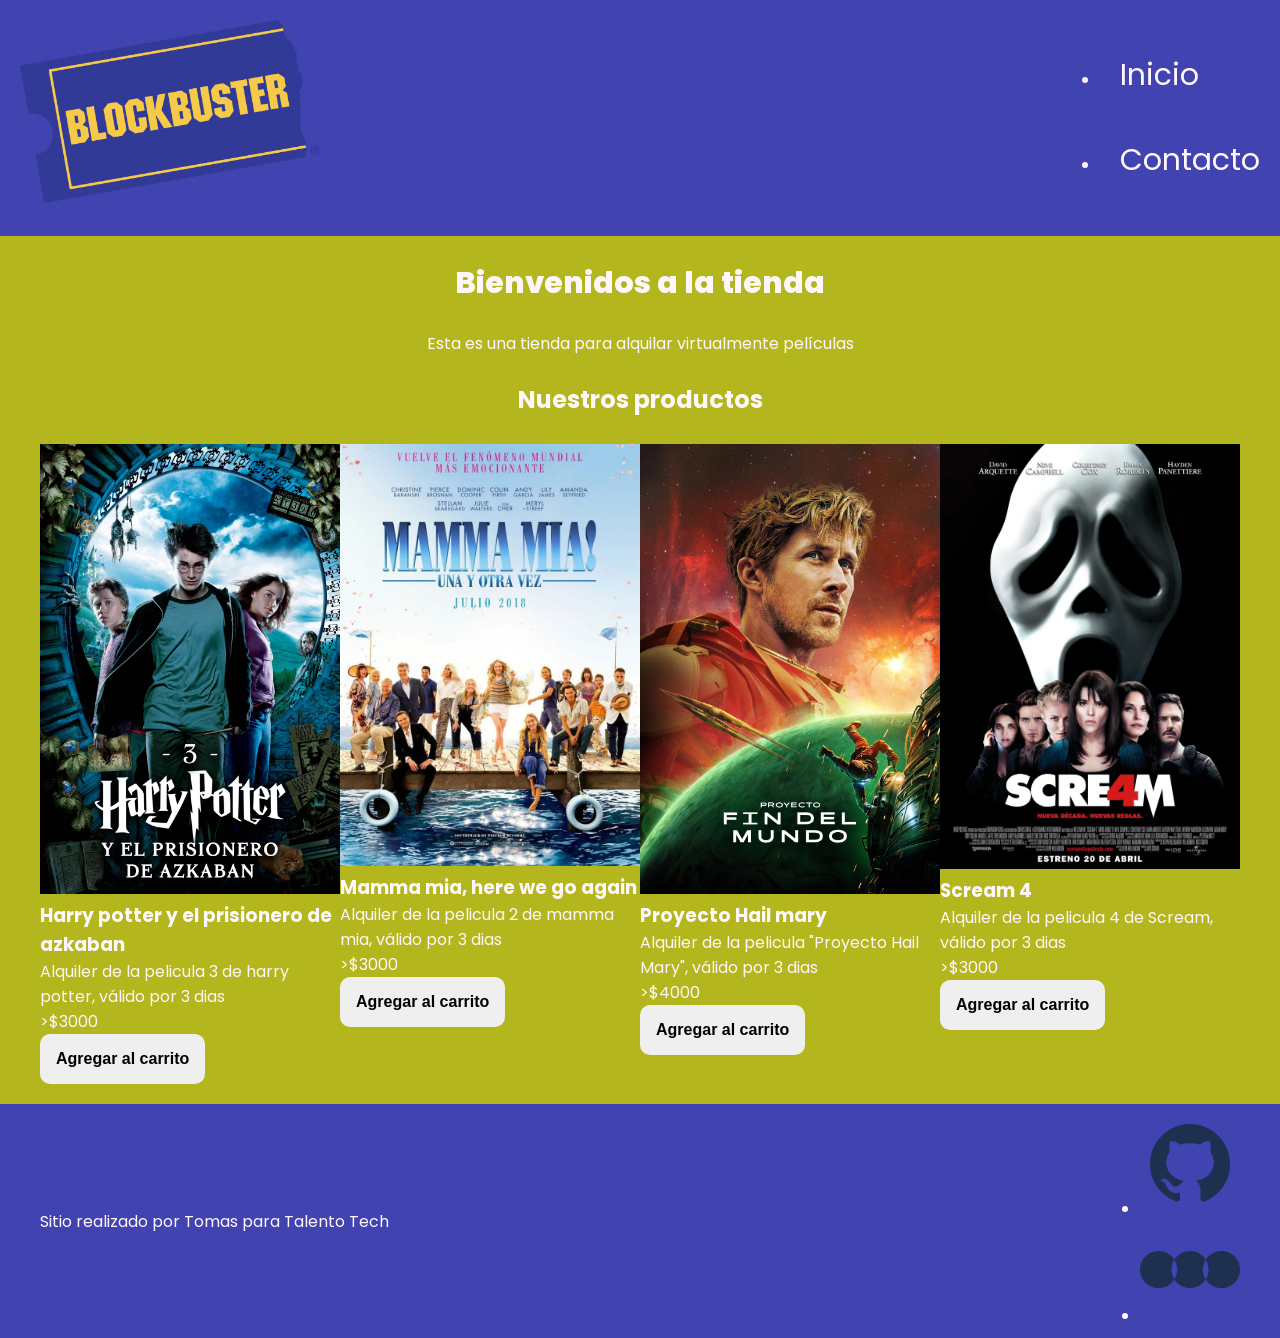
==== index.html @ 793f2ee0 "cambios hechos hasta clase 6, con colores cambiados" ====
<!doctype html>
<html lang="en">
  <head>
    <meta charset="UTF-8" />
    <meta name="viewport" content="width=device-width, initial-scale=1.0" />
    <link
      href="https://fonts.googleapis.com/css2?family=Poppins:ital,wght@0,100;0,400;0,600;0,700;0,800;1,100;1,400;1,600;1,700&display=swap"
      rel="stylesheet"
    />
    <link rel="stylesheet" href="./css/styles.css" />
    <title>BlockBusterd</title>
  </head>
  <body>
    <header>
      <div class="div-logo">
        <a class="logo" href="./index.html">
          <img
            src="./img/blockbuster.png"
            width="200"
            length="200"
            alt="logo"
          />
        </a>
      </div>

      <nav class="header-nav">
        <ul>
          <li><a href="./index.html">Inicio</a></li>
          <li><a href="./pages/contacto.html">Contacto</a></li>
        </ul>
      </nav>
    </header>
    <main>
      <h1 class="titulo-home text-secondary">Bienvenidos a la tienda</h1>
      <p class="parrafo">
        Esta es una tienda para alquilar virtualmente películas
      </p>

      <section>
        <h2 class="titulo-productos text-secondary">Nuestros productos</h2>
        <div class="contenedor-tarjetas">
          <article class="card text-dark">
            <img src="./img/harryPotter3.jpeg" alt="poster de harry potter 3" />
            <h3>Harry potter y el prisionero de azkaban</h3>
            <p>Alquiler de la pelicula 3 de harry potter, válido por 3 dias</p>
            <p>>$3000</p>
            <button class="btn bg-secondary text-dark">
              Agregar al carrito
            </button>
          </article>

          <article class="card text-dark">
            <img src="./img/mammaMia2.jpeg" alt="poster de Mamma mia 2" />
            <h3>Mamma mia, here we go again</h3>
            <p>Alquiler de la pelicula 2 de mamma mia, válido por 3 dias</p>
            <p>>$3000</p>
            <button class="btn bg-secondary text-dark">
              Agregar al carrito
            </button>
          </article>

          <article class="card text-dark">
            <img
              src="./img/projectHailyMary.jpeg"
              alt="poster de Proyecto Hail Mary"
            />
            <h3>Proyecto Hail mary</h3>
            <p>
              Alquiler de la pelicula "Proyecto Hail Mary", válido por 3 dias
            </p>
            <p>>$4000</p>
            <button class="btn bg-secondary text-dark">
              Agregar al carrito
            </button>
          </article>

          <article class="card text-dark">
            <img src="./img/scream4.jpeg" alt="poster de Scream 4" />
            <h3>Scream 4</h3>
            <p>Alquiler de la pelicula 4 de Scream, válido por 3 dias</p>
            <p>>$3000</p>
            <button class="btn bg-secondary text-dark">
              Agregar al carrito
            </button>
          </article>
        </div>
      </section>
    </main>
    <footer>
      <p>Sitio realizado por Tomas para Talento Tech</p>
      <nav>
        <ul class="footer-list">
          <li><img src="./img/github-brands-solid.png" alt="logo-github" /></li>
          <li>
            <img
              src="./img/letterboxd-brands-solid.png"
              alt="logo-letterboxd"
            />
          </li>
        </ul>
      </nav>
    </footer>
  </body>
</html>
---- css/styles.css ----
* {
  margin: 0;
  padding: 0;
  box-sizing: border-box;
}

html {
  font-size: 62.5%;
}

body {
  font-family: "Poppins", sans-serif;
  font-size: 1.6rem;
  background-color: #b3b61c;
  color: #fff7fb;

  display: flex;
  flex-direction: column;
  min-height: 100vh;
}

main {
  width: 80%;
  margin: auto;
  padding-bottom: 2rem;

  flex: 1;

  display: flex;
  flex-direction: column;
  align-items: center;
}

h1 {
  font-size: 3rem;
  font-weight: 800;
  line-height: 1.15;
  margin: 3rem 0;
}

h2 {
  font-size: 2.4rem;
  font-weight: 700;
  line-height: 1.2;
  text-align: center;
  margin: 3rem 0;
}

.btn {
  border: none;
  font-size: 1.6rem;
  font-weight: bold;
  padding: 1.6rem;
  border-radius: 1rem;
}

header,
footer {
  background: #4143b1;
  color: #fff7fb;
  width: 100%;

  display: flex;
  justify-content: space-between;
  align-items: center;
}

footer {
  padding: 1rem 4rem;
}

.logo,
.header-nav ul li a {
  text-decoration: none;
  font-size: 3rem;
  color: inherit;
  display: inline-block;
  padding: 2rem;
}
.contenedor-tarjetas {
  display: flex;
}
img {
  width: 30rem;
}

.footer-list li img {
  width: 10rem;
}
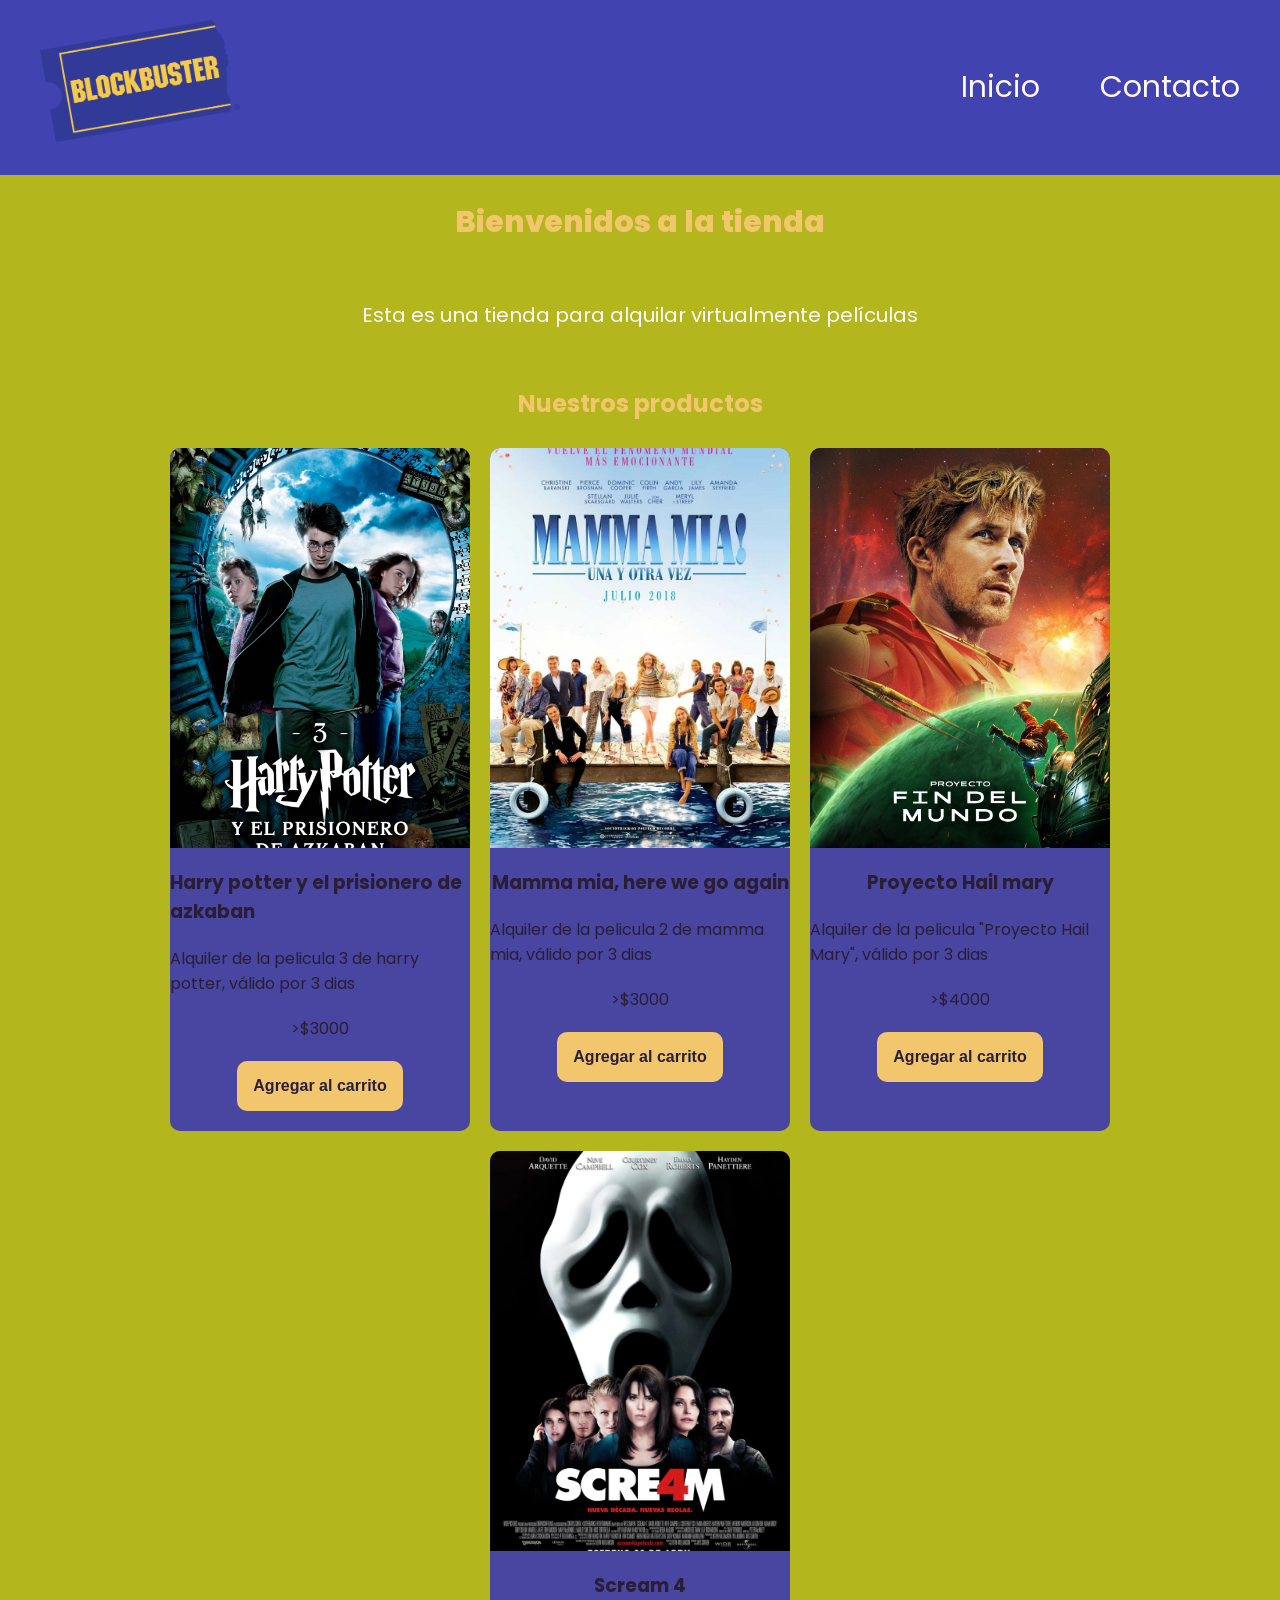
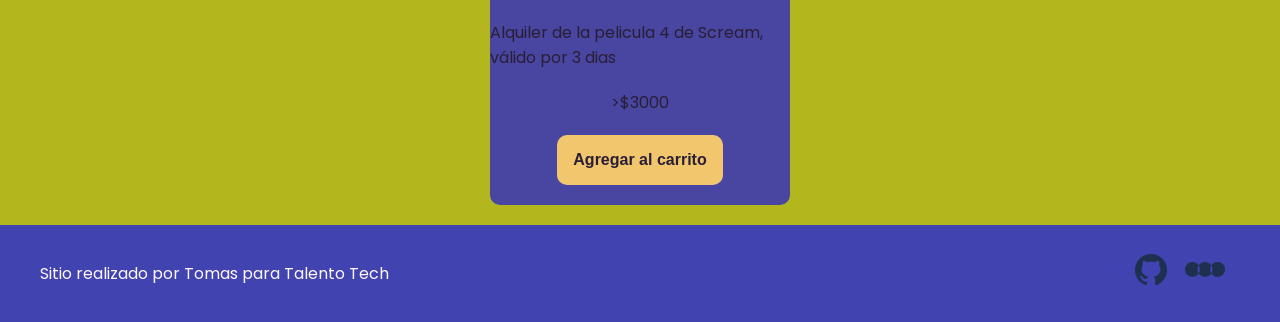
==== commit 0f5ae528: "Cambios del pre-lab" ====
--- a/index.html
+++ b/index.html
@@ -8,18 +8,13 @@
       rel="stylesheet"
     />
     <link rel="stylesheet" href="./css/styles.css" />
-    <title>BlockBusterd</title>
+    <title>Inicio - BlockBusterd</title>
   </head>
   <body>
     <header>
       <div class="div-logo">
         <a class="logo" href="./index.html">
-          <img
-            src="./img/blockbuster.png"
-            width="200"
-            length="200"
-            alt="logo"
-          />
+          <img src="./img/blockbuster.png" alt="logo" />
         </a>
       </div>
 
@@ -31,10 +26,12 @@
       </nav>
     </header>
     <main>
-      <h1 class="titulo-home text-secondary">Bienvenidos a la tienda</h1>
-      <p class="parrafo">
-        Esta es una tienda para alquilar virtualmente películas
-      </p>
+      <section class="inicio">
+        <h1 class="titulo-home text-secondary">Bienvenidos a la tienda</h1>
+        <p class="parrafo">
+          Esta es una tienda para alquilar virtualmente películas
+        </p>
+      </section>
 
       <section>
         <h2 class="titulo-productos text-secondary">Nuestros productos</h2>
@@ -90,8 +87,8 @@
       <p>Sitio realizado por Tomas para Talento Tech</p>
       <nav>
         <ul class="footer-list">
-          <li><img src="./img/github-brands-solid.png" alt="logo-github" /></li>
           <li>
+            <img src="./img/github-brands-solid.png" alt="logo-github" />
             <img
               src="./img/letterboxd-brands-solid.png"
               alt="logo-letterboxd"
--- a/css/styles.css
+++ b/css/styles.css
@@ -39,6 +39,7 @@
 }
 
 h2 {
+  color: #fff7fb;
   font-size: 2.4rem;
   font-weight: 700;
   line-height: 1.2;
@@ -69,21 +70,162 @@
   padding: 1rem 4rem;
 }
 
+.div-logo {
+  margin-left: 2rem;
+  font-weight: bold;
+}
+
 .logo,
-.header-nav ul li a {
+.header-nav a {
   text-decoration: none;
   font-size: 3rem;
   color: inherit;
   display: inline-block;
   padding: 2rem;
 }
+
+.header-nav {
+  margin-right: 2rem;
+}
+
+.header-nav ul,
+footer .footer-list {
+  list-style: none;
+  display: flex;
+  gap: 2rem;
+}
+
+.footer-list li {
+  padding: 1rem;
+}
+
+.footer-list img {
+  width: 5rem;
+  padding: 0.5rem;
+}
+
+.logo img {
+  width: 20rem;
+}
+
+/* COLORES */
+.bg-primary {
+  background-color: #6e5a8e;
+}
+
+.bg-secondary {
+  background-color: #f2c66d;
+}
+
+.text-light {
+  color: #ffffff;
+}
+
+.text-dark {
+  color: #2a1e35;
+}
+
+.text-secondary {
+  color: #f2c66d;
+}
+
+/* HOME */
+
+.inicio {
+  display: flex;
+  justify-content: center;
+  align-items: center;
+  flex-wrap: wrap;
+}
+
+.inicio h1 {
+  width: 100%;
+  text-align: center;
+}
+
+.parrafo {
+  width: 80%;
+  text-align: center;
+  font-size: 2rem;
+  padding: 3rem;
+}
+
 .contenedor-tarjetas {
   display: flex;
-}
-img {
+  justify-content: center;
+  gap: 2rem;
+
+  flex-wrap: wrap;
+}
+
+.card {
+  background-color: #4846a1;
   width: 30rem;
-}
-
-.footer-list li img {
-  width: 10rem;
-}
+  border-radius: 1rem;
+  overflow: hidden;
+
+  display: flex;
+  flex-direction: column;
+  align-items: center;
+  gap: 2rem;
+  padding-bottom: 2rem;
+}
+
+.card img {
+  width: 100%;
+  height: 40rem;
+  object-fit: cover;
+}
+
+/*CONTACTO*/
+.contacto {
+  width: 100%;
+  display: flex;
+  flex-direction: column;
+  align-items: center;
+}
+
+.titulo-contacto {
+  margin: 2rem 0;
+}
+
+.form-contacto {
+  background-color: #4846a1;
+  color: #2a1e35;
+
+  width: 100%;
+  max-width: 50rem;
+
+  font-size: 2rem;
+  padding: 3rem;
+  border-radius: 1rem;
+
+  box-shadow: 0 10px 30px rgba(0, 0, 0, 0.15);
+}
+
+.grupo-input {
+  display: flex;
+  flex-direction: column;
+  gap: 0.8rem;
+  margin-bottom: 2rem;
+}
+
+.grupo-input input,
+.grupo-input textarea {
+  width: 100%;
+  padding: 1.2rem;
+  font-size: 1.6rem;
+
+  color: #2a1e35;
+  background-color: #fff7fb;
+
+  border: 2px solid #4846a1;
+  border-radius: 0.8rem;
+
+  outline: none;
+}
+
+.grupo-input textarea {
+  min-height: 10rem;
+  resize: vertical;
+}
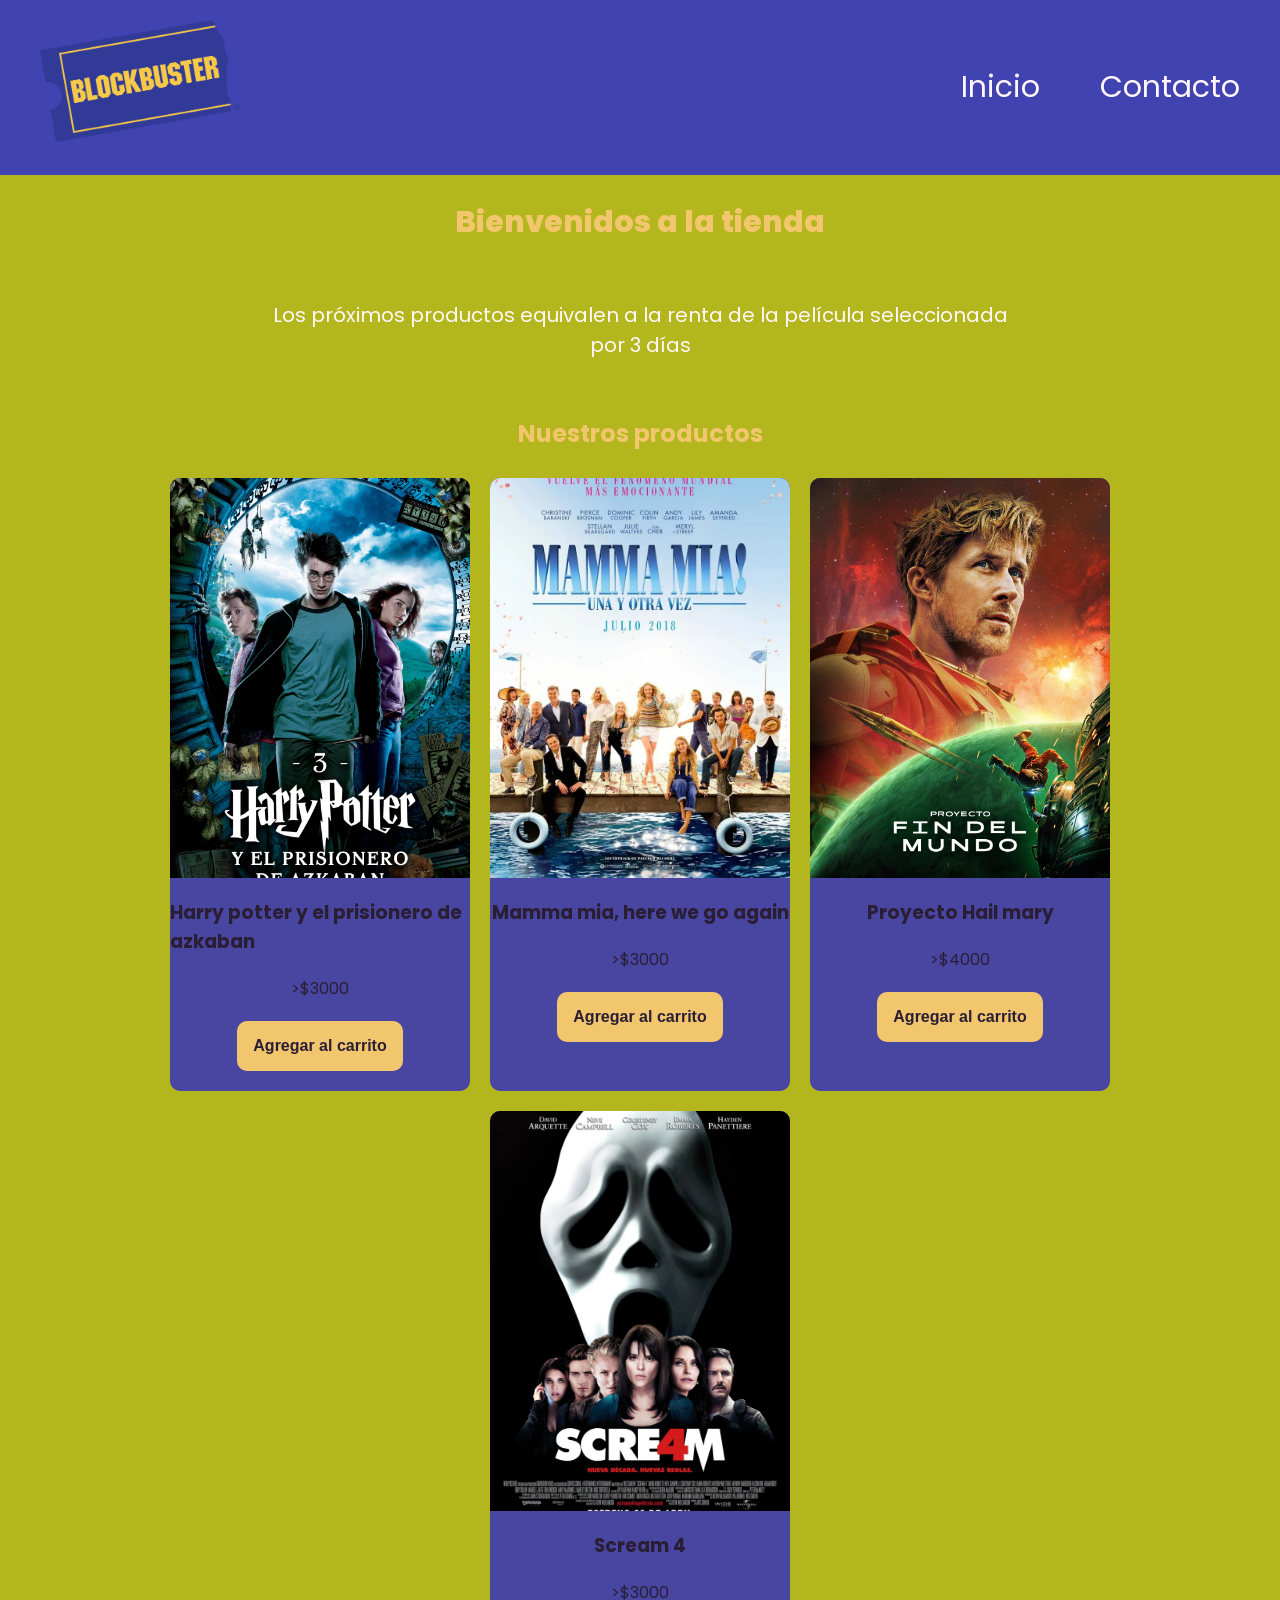
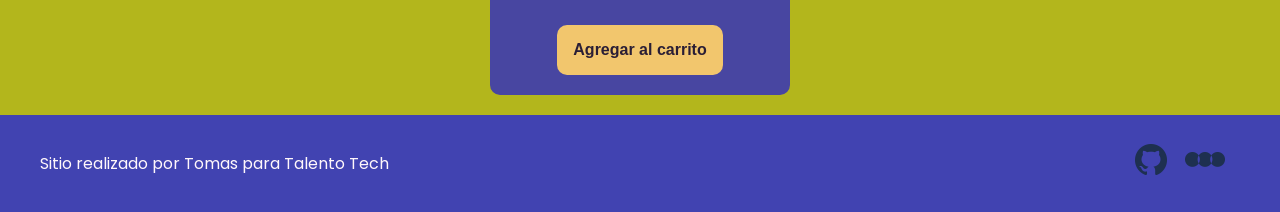
==== commit d4f764b2: "cambios en productos y texto principal" ====
--- a/index.html
+++ b/index.html
@@ -29,7 +29,8 @@
       <section class="inicio">
         <h1 class="titulo-home text-secondary">Bienvenidos a la tienda</h1>
         <p class="parrafo">
-          Esta es una tienda para alquilar virtualmente películas
+          Los próximos productos equivalen a la renta de la película
+          seleccionada por 3 días
         </p>
       </section>
 
@@ -39,7 +40,6 @@
           <article class="card text-dark">
             <img src="./img/harryPotter3.jpeg" alt="poster de harry potter 3" />
             <h3>Harry potter y el prisionero de azkaban</h3>
-            <p>Alquiler de la pelicula 3 de harry potter, válido por 3 dias</p>
             <p>>$3000</p>
             <button class="btn bg-secondary text-dark">
               Agregar al carrito
@@ -49,7 +49,6 @@
           <article class="card text-dark">
             <img src="./img/mammaMia2.jpeg" alt="poster de Mamma mia 2" />
             <h3>Mamma mia, here we go again</h3>
-            <p>Alquiler de la pelicula 2 de mamma mia, válido por 3 dias</p>
             <p>>$3000</p>
             <button class="btn bg-secondary text-dark">
               Agregar al carrito
@@ -62,9 +61,6 @@
               alt="poster de Proyecto Hail Mary"
             />
             <h3>Proyecto Hail mary</h3>
-            <p>
-              Alquiler de la pelicula "Proyecto Hail Mary", válido por 3 dias
-            </p>
             <p>>$4000</p>
             <button class="btn bg-secondary text-dark">
               Agregar al carrito
@@ -74,7 +70,6 @@
           <article class="card text-dark">
             <img src="./img/scream4.jpeg" alt="poster de Scream 4" />
             <h3>Scream 4</h3>
-            <p>Alquiler de la pelicula 4 de Scream, válido por 3 dias</p>
             <p>>$3000</p>
             <button class="btn bg-secondary text-dark">
               Agregar al carrito
--- a/css/styles.css
+++ b/css/styles.css
@@ -229,3 +229,15 @@
   min-height: 10rem;
   resize: vertical;
 }
+
+@media (max-width: 600px) {
+  header,
+  footer {
+    flex-direction: column;
+  }
+
+  .header-nav,
+  .div-logo {
+    margin: 0;
+  }
+}
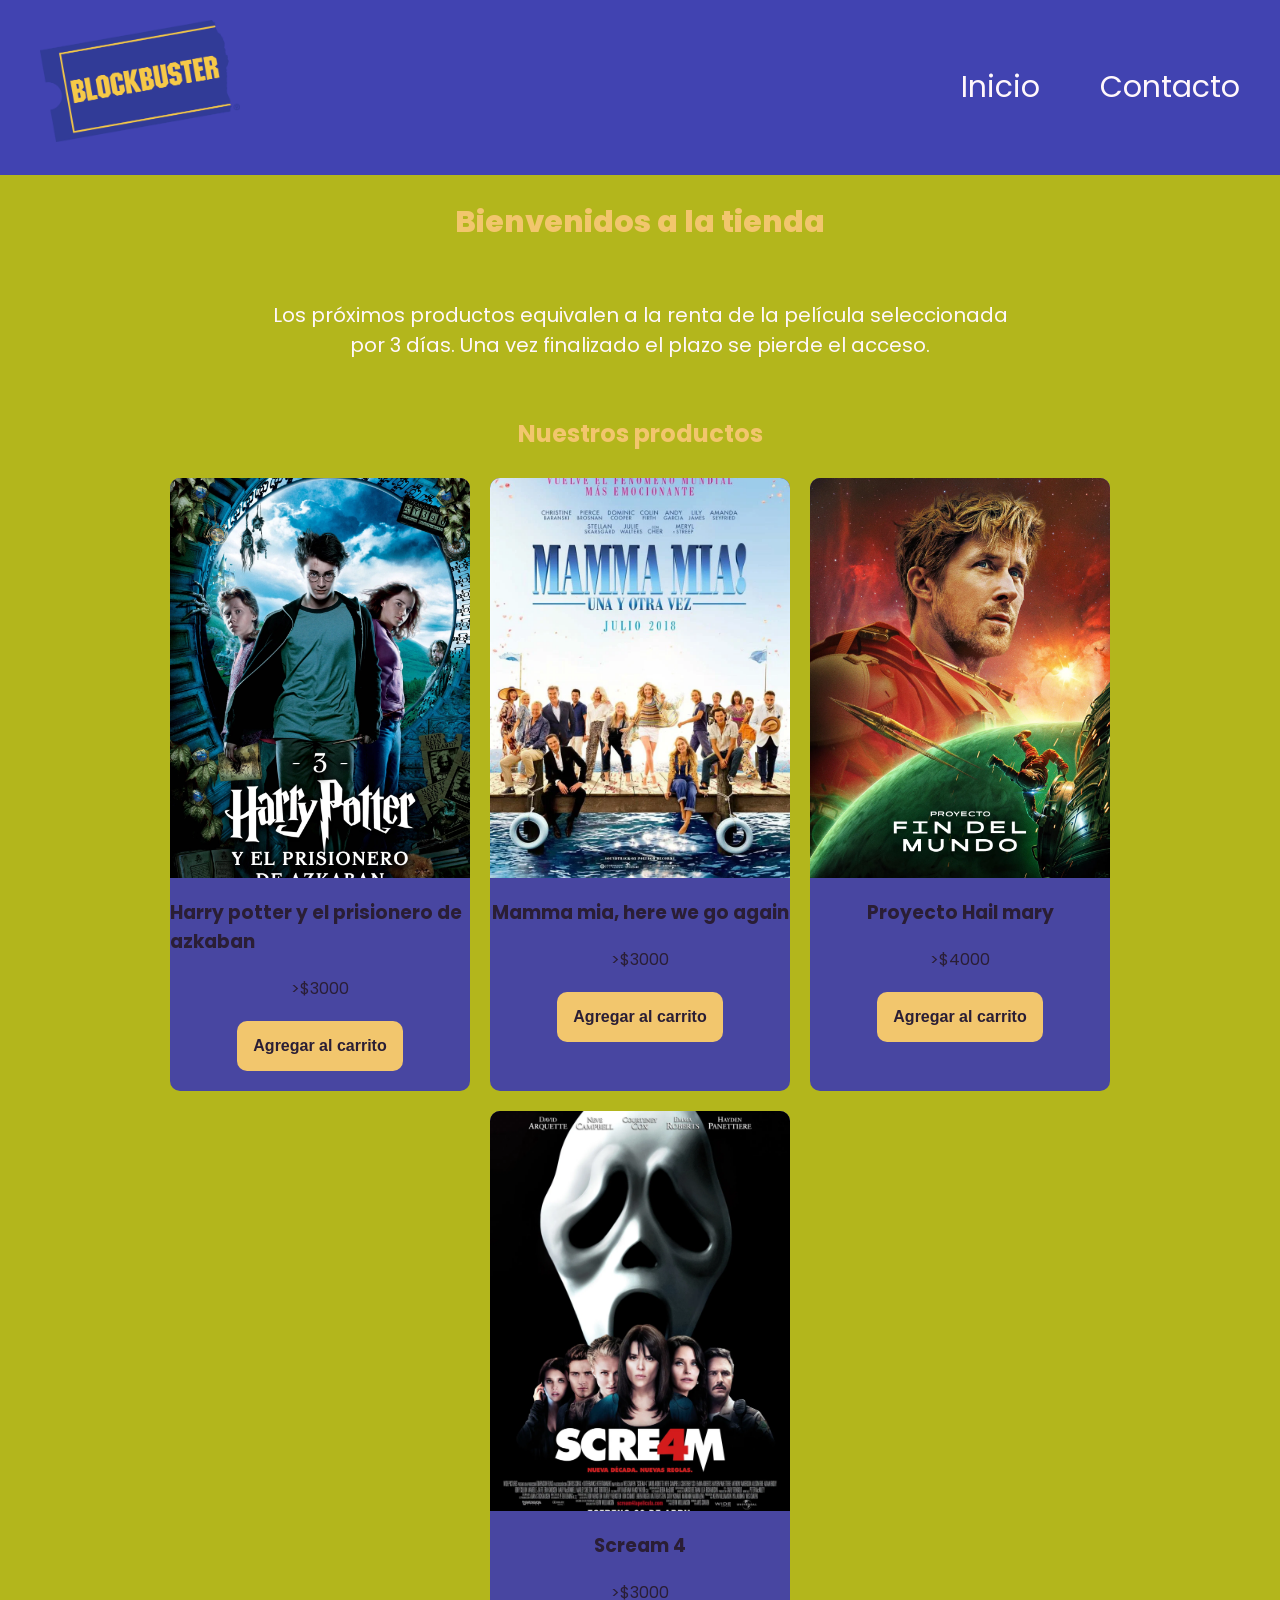
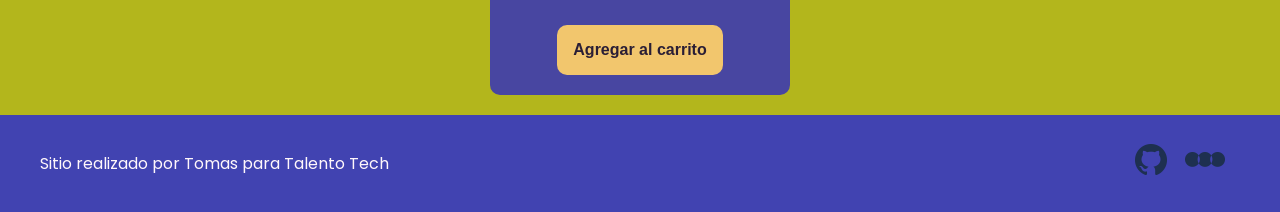
==== commit a7816f51: "cambios parrafo principal" ====
--- a/index.html
+++ b/index.html
@@ -30,7 +30,8 @@
         <h1 class="titulo-home text-secondary">Bienvenidos a la tienda</h1>
         <p class="parrafo">
           Los próximos productos equivalen a la renta de la película
-          seleccionada por 3 días
+          seleccionada por 3 días. Una vez finalizado el plazo se pierde el
+          acceso.
         </p>
       </section>
 
